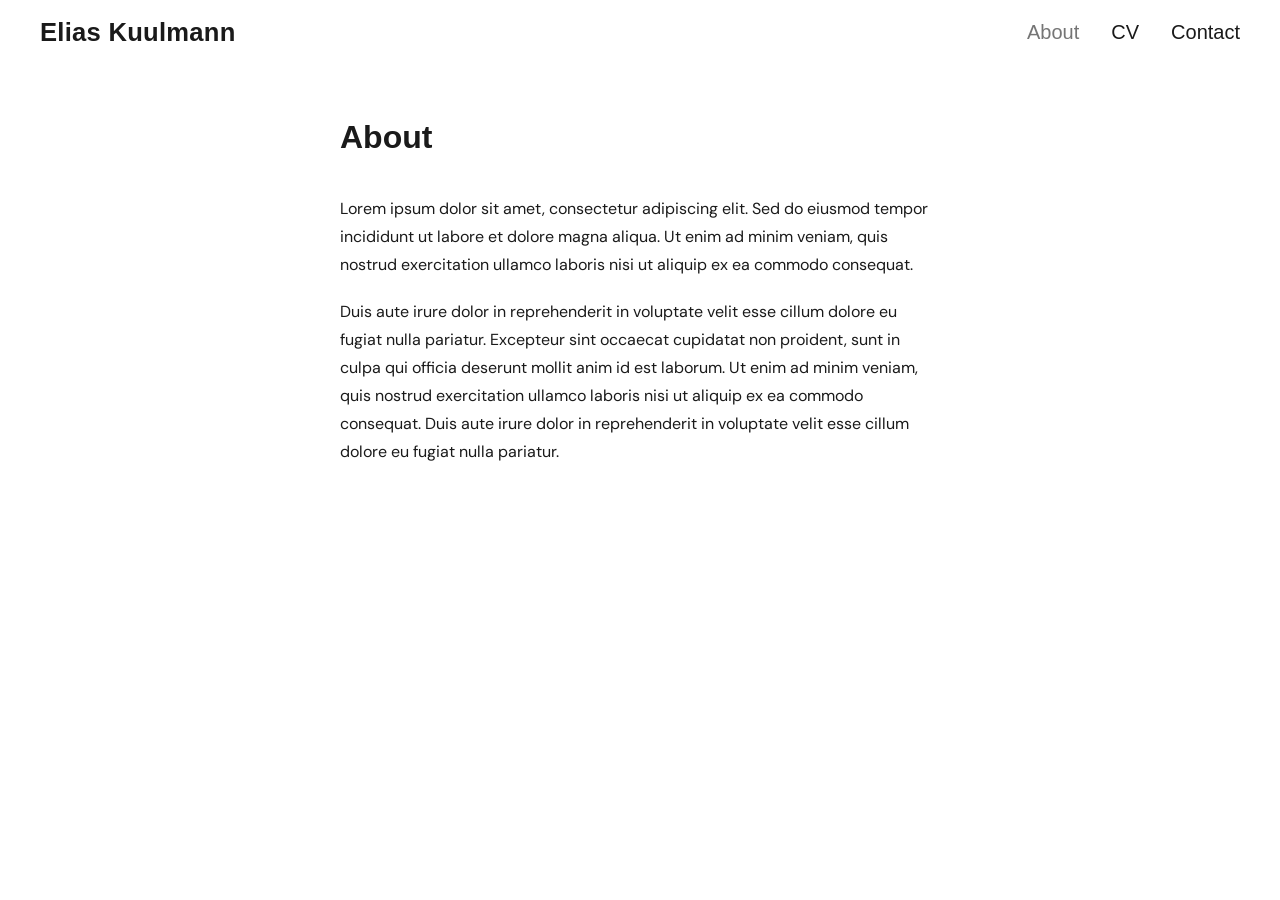
==== about.html @ b6bb6707 "initial commit" ====
<!DOCTYPE html>
<html lang="en">

<head>
  <meta charset="UTF-8">
  <meta name="viewport" content="width=device-width, initial-scale=1.0">
  <title>About — Elias Kuulmann</title>
  <link rel="stylesheet" href="style.css">
  <link rel="preconnect" href="https://fonts.googleapis.com">
  <link
    href="https://fonts.googleapis.com/css2?family=Caveat:wght@400;600;700&family=DM+Sans:ital,wght@0,300;0,400;0,500;1,300;1,400&display=swap"
    rel="stylesheet">
</head>

<body>

  <nav class="nav">
    <a href="index.html" class="nav__name">Elias Kuulmann</a>
    <div class="nav__links">
      <a href="about.html" class="active">About</a>
      <a href="cv.html">CV</a>
      <a href="contact.html">Contact</a>
    </div>
  </nav>

  <main class="page page--about">
    <div class="page__content">
      <h1 class="page__title">About</h1>
      <div class="artist-statement">
        <p>
          Lorem ipsum dolor sit amet, consectetur adipiscing elit. Sed do eiusmod tempor incididunt ut labore et dolore
          magna aliqua. Ut enim ad minim veniam, quis nostrud exercitation ullamco laboris nisi ut aliquip ex ea commodo
          consequat.
        </p>
        <P>
          Duis aute irure dolor in reprehenderit in voluptate velit esse cillum dolore eu fugiat nulla pariatur.
          Excepteur sint occaecat cupidatat non proident, sunt in culpa qui officia deserunt mollit anim id est laborum.
          Ut enim ad minim veniam, quis nostrud exercitation ullamco laboris nisi ut aliquip ex ea commodo consequat.
          Duis aute irure dolor in reprehenderit in voluptate velit esse cillum dolore eu fugiat nulla pariatur.
        </P>
        </p>
      </div>
    </div>
  </main>

</body>

</html>
---- style.css ----
/* ============================================
   ELIAS KUULMANN — PORTFOLIO
   ============================================ */

/* --- VARIABLES --- */
:root {
  /* 
    HANDWRITING FONT: Currently using 'Caveat' from Google Fonts as placeholder.
    To use Elias's actual handwriting font:
    1. Convert his handwriting to a .woff2 font file (use calligraphr.com)
    2. Replace the @font-face below and update --font-hand
  */

  /* 
  @font-face {
    font-family: 'EliasHand';
    src: url('./fonts/elias-hand.woff2') format('woff2');
    font-weight: normal;
    font-style: normal;
    font-display: swap;
  }
  */

  --font-hand: Helvetica, Arial, sans-serif;
  /* swap to 'EliasHand' when ready */
  --font-body: 'DM Sans', sans-serif;

  --color-bg: #ffffff;
  --color-text: #1a1a1a;
  --color-text-light: #6b6560;
  --color-accent: #1a1a1a;
  --color-line: transparent;
  --color-hover: #3a3530;
  --color-postcard: #f0ebe2;
  --color-postcard-line: #c8bfb0;
  --color-stamp: #d4c5a9;

  --nav-height: 64px;
}

/* --- RESET --- */
*,
*::before,
*::after {
  margin: 0;
  padding: 0;
  box-sizing: border-box;
}

html {
  font-size: 16px;
  -webkit-font-smoothing: antialiased;
}

body {
  font-family: var(--font-body);
  background: var(--color-bg);
  color: var(--color-text);
  line-height: 1.6;
  min-height: 100vh;
}

a {
  color: inherit;
  text-decoration: none;
}

ul {
  list-style: none;
}

/* ============================================
   NAVIGATION
   ============================================ */
.nav {
  position: fixed;
  top: 0;
  left: 0;
  right: 0;
  height: var(--nav-height);
  display: flex;
  flex-direction: row;
  flex-wrap: nowrap;
  align-items: center;
  justify-content: space-between;
  padding: 0 2.5rem;
  background: var(--color-bg);
  z-index: 100;
  border-bottom: none;
}

.nav__name {
  font-family: var(--font-hand);
  font-size: 1.6rem;
  font-weight: 700;
  letter-spacing: 0.01em;
  transition: opacity 0.2s;
}

.nav__name:hover {
  opacity: 0.6;
}

.nav__links {
  display: flex;
  flex-wrap: nowrap;
  gap: 2rem;
  font-family: var(--font-hand);
  font-size: 1.25rem;
  white-space: nowrap;
}

.nav__links a {
  position: relative;
  transition: opacity 0.2s;
}

.nav__links a:hover,
.nav__links a.active {
  opacity: 0.6;
}

.nav__links a.active::after {
  display: none;
}

/* ============================================
   HOME PAGE — WORKS
   ============================================ */
.home {
  display: flex;
  min-height: 100vh;
  padding-top: var(--nav-height);
}

/* Left sidebar */
.works-list {
  width: 300px;
  min-width: 300px;
  padding: 2.5rem;
  min-height: calc(100vh - var(--nav-height));
}

.works-list__heading {
  font-family: var(--font-hand);
  font-size: 1.35rem;
  font-weight: 600;
  margin-bottom: 0.6rem;
  padding-bottom: 0.3rem;
  display: inline-block;
}

.works-list__items {
  margin-bottom: 1rem;
}

.works-list__items li {
  margin-bottom: 0.15rem;
}

.work-link {
  font-family: var(--font-hand);
  font-size: 1.15rem;
  cursor: pointer;
  transition: opacity 0.2s;
  display: inline-block;
  padding: 0.15rem 0;
}

.work-link:hover,
.work-link.active {
  opacity: 0.55;
}

/* Right preview area — shows large image */
.works-preview {
  flex: 1;
  padding: 2.5rem;
  display: flex;
  flex-direction: column;
  align-items: center;
  justify-content: center;
  position: relative;
}

.works-preview__hint {
  font-family: var(--font-hand);
  font-size: 1.2rem;
  color: var(--color-text-light);
}

/* Large image display */
.works-preview__display {
  width: 100%;
  height: calc(100vh - var(--nav-height) - 5rem);
  display: flex;
  align-items: center;
  justify-content: center;
  position: relative;
}

.works-preview__display img {
  max-width: 100%;
  max-height: 100%;
  object-fit: contain;
  display: block;
  cursor: pointer;
}

/* Nav arrows within the preview */
.preview-nav {
  position: absolute;
  top: 50%;
  transform: translateY(-50%);
  background: none;
  border: none;
  font-size: 1.6rem;
  color: var(--color-text);
  cursor: pointer;
  opacity: 0.3;
  transition: opacity 0.2s;
  padding: 0.5rem;
}

.preview-nav:hover {
  opacity: 0.8;
}

.preview-nav--prev {
  left: 0;
}

.preview-nav--next {
  right: 0;
}

.works-preview__caption {
  font-family: var(--font-body);
  font-size: 0.85rem;
  color: var(--color-text-light);
  margin-top: 0.8rem;
  text-align: center;
}

.works-preview__counter {
  font-family: var(--font-body);
  font-size: 0.75rem;
  color: var(--color-text-light);
  opacity: 0.6;
  margin-top: 0.3rem;
}

/* ============================================
   LIGHTBOX
   ============================================ */
.lightbox {
  position: fixed;
  inset: 0;
  background: rgba(10, 10, 10, 0.92);
  z-index: 1000;
  display: none;
  align-items: center;
  justify-content: center;
  backdrop-filter: blur(4px);
}

.lightbox.open {
  display: flex;
}

.lightbox__close {
  position: absolute;
  top: 1.5rem;
  right: 2rem;
  background: none;
  border: none;
  color: #fff;
  font-size: 2rem;
  cursor: pointer;
  opacity: 0.7;
  transition: opacity 0.2s;
  z-index: 10;
}

.lightbox__close:hover {
  opacity: 1;
}

.lightbox__prev,
.lightbox__next {
  position: absolute;
  top: 50%;
  transform: translateY(-50%);
  background: none;
  border: none;
  color: #fff;
  font-size: 1.8rem;
  cursor: pointer;
  opacity: 0.5;
  transition: opacity 0.2s;
  padding: 1rem;
  z-index: 10;
}

.lightbox__prev {
  left: 1.5rem;
}

.lightbox__next {
  right: 1.5rem;
}

.lightbox__prev:hover,
.lightbox__next:hover {
  opacity: 1;
}

.lightbox__content {
  text-align: center;
  max-width: 85vw;
  max-height: 85vh;
}

.lightbox__img {
  max-width: 85vw;
  max-height: 78vh;
  object-fit: contain;
  border-radius: 2px;
}

.lightbox__caption {
  color: rgba(255, 255, 255, 0.7);
  font-family: var(--font-body);
  font-size: 0.85rem;
  margin-top: 1rem;
}

.lightbox__counter {
  color: rgba(255, 255, 255, 0.4);
  font-family: var(--font-body);
  font-size: 0.75rem;
  margin-top: 0.3rem;
}

/* ============================================
   INNER PAGES (About, CV)
   ============================================ */
.page {
  min-height: 100vh;
  padding-top: calc(var(--nav-height) + 3rem);
  padding-bottom: 4rem;
}

.page__content {
  max-width: 680px;
  margin: 0 auto;
  padding: 0 2.5rem;
}

.page__title {
  font-family: var(--font-hand);
  font-size: 2rem;
  font-weight: 700;
  margin-bottom: 2rem;
}

/* About */
.artist-statement p {
  margin-bottom: 1.2rem;
  font-size: 1rem;
  line-height: 1.75;
  color: var(--color-text);
}

/* CV */
.cv__section {
  margin-bottom: 2.5rem;
}

.cv__section h2 {
  font-family: var(--font-hand);
  font-size: 1.3rem;
  font-weight: 600;
  margin-bottom: 0.8rem;
  padding-bottom: 0.3rem;
  display: inline-block;
}

.cv__entry {
  display: flex;
  gap: 1.5rem;
  margin-bottom: 0.5rem;
  font-size: 0.95rem;
  line-height: 1.5;
}

.cv__year {
  min-width: 90px;
  color: var(--color-text-light);
  font-variant-numeric: tabular-nums;
}

/* ============================================
   CONTACT — POSTCARD
   ============================================ */
.page--contact {
  display: flex;
  flex-direction: column;
  align-items: center;
  justify-content: center;
  min-height: 100vh;
  padding-top: calc(var(--nav-height) + 2rem);
}

.postcard-title {
  font-family: var(--font-hand);
  font-size: 2.2rem;
  font-weight: 700;
  margin-bottom: 1.5rem;
  text-align: center;
}

.postcard {
  width: 100%;
  max-width: 900px;
  background: var(--color-postcard);
  border-radius: 4px;
  box-shadow:
    0 1px 3px rgba(0, 0, 0, 0.06),
    0 8px 24px rgba(0, 0, 0, 0.08);
  padding: 2.5rem;
  position: relative;
  overflow: hidden;


}

.postcard__inner {
  display: flex;
  gap: 2rem;
  position: relative;
  z-index: 1;
  background: var(--color-postcard);
}

/* Left side */
.postcard__left {
  flex: 1;
  display: flex;
  flex-direction: column;
  gap: 1.5rem;
}

.postcard__stamp {
  width: 72px;
  height: 88px;
  border: 2px dashed var(--color-stamp);
  border-radius: 2px;
  display: flex;
  align-items: center;
  justify-content: center;
  align-self: flex-end;
  margin-bottom: 0.5rem;
}

/* .postcard__stamp-text {
  font-family: var(--font-hand);
  font-size: 0.8rem;
  color: var(--color-stamp);
  letter-spacing: 0.1em;
} */

.postcard__fields-left {
  display: flex;
  flex-direction: column;
  gap: 1rem;
}

/* Divider */
.postcard__divider {
  width: 1.5px;
  background: var(--color-postcard-line);
  align-self: stretch;
}

/* Right side */
.postcard__right {
  flex: 1.3;
  display: flex;
  flex-direction: column;
}

/* Fields */
.postcard__field label {
  display: block;
  font-family: var(--font-hand);
  font-size: 1rem;
  margin-bottom: 0.3rem;
  color: var(--color-text-light);
}

.postcard__field input,
.postcard__field textarea {
  width: 100%;
  background: transparent;
  border: none;
  border-bottom: 1.5px solid var(--color-postcard-line);
  font-family: var(--font-body);
  font-size: 0.95rem;
  color: var(--color-text);
  padding: 0.4rem 0;
  outline: none;
  transition: border-color 0.2s;
  resize: none;
}

.postcard__field input:focus,
.postcard__field textarea:focus {
  border-color: var(--color-text);
}

.postcard__field textarea {
  border-bottom: none;
  line-height: 1.75;
  /* Lines matching the background */
  background-image:
    repeating-linear-gradient(0deg,
      transparent,
      transparent 27px,
      var(--color-postcard-line) 27px,
      var(--color-postcard-line) 28px);
  background-position: 0 4px;
  line-height: 28px;
  padding-top: 4px;
}

.postcard__field--message {
  flex: 1;
}

.postcard__send {
  align-self: flex-end;
  margin-top: 1rem;
  background: var(--color-text);
  color: var(--color-bg);
  border: none;
  font-family: var(--font-hand);
  font-size: 1.1rem;
  padding: 0.5rem 1.8rem;
  border-radius: 2px;
  cursor: pointer;
  transition: opacity 0.2s;
}

.postcard__send:hover {
  opacity: 0.8;
}

/* Confirmation */
.postcard-confirmation {
  display: flex;
  align-items: center;
  justify-content: center;
  min-height: 200px;
}

.postcard-confirmation__text {
  font-family: var(--font-hand);
  font-size: 1.5rem;
  color: var(--color-text);
}

/* Decorative postcard lines (right side) */
.postcard__lines {
  display: none;
  /* hidden — using CSS background lines instead */
}

/* ============================================
   RESPONSIVE
   ============================================ */
@media (max-width: 768px) {
  .nav {
    padding: 0 1.2rem;
  }

  .nav__name {
    font-size: 1.3rem;
  }

  .nav__links {
    gap: 1.2rem;
    font-size: 1.1rem;
  }

  /* Home: stack sidebar above preview */
  .home {
    flex-direction: column;
  }

  .works-list {
    width: 100%;
    min-width: unset;
    min-height: auto;
    padding: 1.5rem;
  }

  .works-preview {
    padding: 1.5rem;
  }

  /* Postcard: stack vertically */
  .postcard {
    padding: 1.5rem;
    max-width: 95vw;
  }

  .postcard__inner {
    flex-direction: column;
  }

  .postcard__divider {
    width: 100%;
    height: 1.5px;
  }

  .postcard__stamp {
    align-self: flex-start;
  }

  .page__content {
    padding: 0 1.2rem;
  }

  .cv__entry {
    flex-direction: column;
    gap: 0.2rem;
  }

  .cv__year {
    min-width: unset;
  }
}

@media (max-width: 480px) {
  .nav__links {
    gap: 0.8rem;
    font-size: 1rem;
  }
}

/* ============================================
   INDIVIDUAL WORK PAGE
   ============================================ */
.work-page {
  max-width: 900px;
  margin: 0 auto;
  padding: calc(var(--nav-height) + 3rem) 2.5rem 5rem;
}

.work-page__title {
  font-family: var(--font-hand);
  font-size: 2.8rem;
  font-weight: 700;
  text-align: center;
  margin-bottom: 2rem;
}

.work-page__description {
  max-width: 640px;
  margin: 0 auto 1.5rem;
  text-align: center;
}

.work-page__description p {
  font-family: var(--font-body);
  font-size: 1rem;
  line-height: 1.75;
  color: var(--color-text);
}

.work-page__meta {
  max-width: 640px;
  margin: 0 auto 3rem;
  text-align: center;
}

.work-page__meta p {
  font-family: var(--font-body);
  font-size: 0.9rem;
  color: var(--color-text-light);
  font-style: italic;
}

/* Photos container */
.work-page__photos {
  display: flex;
  flex-direction: column;
  gap: 3rem;
  margin-bottom: 4rem;
}

/* Single image — auto width, centered */
.work-page__image {
  text-align: center;
}

.work-page__image img {
  max-width: 100%;
  height: auto;
  display: block;
  margin: 0 auto;
}

/* Full width horizontal image */
.work-page__image--full img {
  width: 80%;
}

/* Portrait / vertical image — constrained width */
.work-page__image--portrait {
  max-width: 500px;
  margin: 0 auto;
}

.work-page__image--portrait img {
  width: 100%;
}

/* Series — images side by side */
.work-page__series {
  display: flex;
  gap: 1rem;
  align-items: flex-start;
}

.work-page__series figure {
  flex: 1;
  min-width: 0;
}

.work-page__series img {
  width: 100%;
  height: auto;
  display: block;
}

/* Captions */
.work-page__image figcaption,
.work-page__series figcaption {
  font-family: var(--font-body);
  font-size: 0.8rem;
  color: var(--color-text-light);
  margin-top: 0.5rem;
  text-align: center;
}

/* Back link */
.work-page__back {
  display: inline-block;
  font-family: var(--font-hand);
  font-size: 1.1rem;
  color: var(--color-text);
  opacity: 0.5;
  transition: opacity 0.2s;
}

.work-page__back:hover {
  opacity: 1;
}

/* Responsive work page */
@media (max-width: 768px) {
  .work-page {
    padding: calc(var(--nav-height) + 2rem) 1.2rem 3rem;
  }

  .work-page__title {
    font-size: 2rem;
  }

  .work-page__series {
    flex-direction: column;
  }

  .work-page__image--portrait {
    max-width: 100%;
  }
}
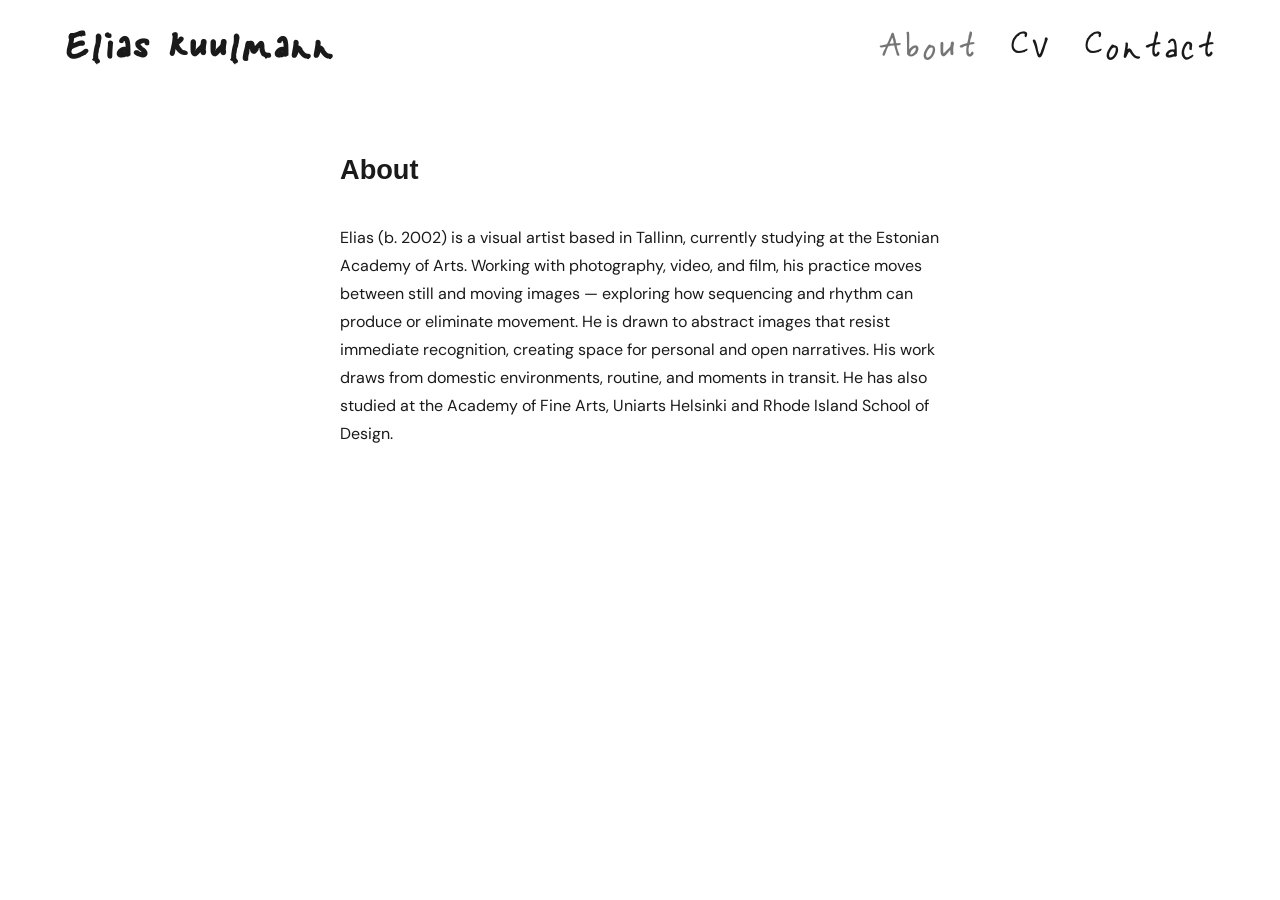
==== commit 02896139: "Cv, about, style" ====
--- a/about.html
+++ b/about.html
@@ -28,16 +28,12 @@
       <h1 class="page__title">About</h1>
       <div class="artist-statement">
         <p>
-          Lorem ipsum dolor sit amet, consectetur adipiscing elit. Sed do eiusmod tempor incididunt ut labore et dolore
-          magna aliqua. Ut enim ad minim veniam, quis nostrud exercitation ullamco laboris nisi ut aliquip ex ea commodo
-          consequat.
-        </p>
-        <P>
-          Duis aute irure dolor in reprehenderit in voluptate velit esse cillum dolore eu fugiat nulla pariatur.
-          Excepteur sint occaecat cupidatat non proident, sunt in culpa qui officia deserunt mollit anim id est laborum.
-          Ut enim ad minim veniam, quis nostrud exercitation ullamco laboris nisi ut aliquip ex ea commodo consequat.
-          Duis aute irure dolor in reprehenderit in voluptate velit esse cillum dolore eu fugiat nulla pariatur.
-        </P>
+          Elias (b. 2002) is a visual artist based in Tallinn, currently studying at the Estonian Academy of Arts.
+          Working with photography, video, and film, his practice moves between still and moving images — exploring how
+          sequencing and rhythm can produce or eliminate movement. He is drawn to abstract images that resist immediate
+          recognition, creating space for personal and open narratives. His work draws from domestic environments,
+          routine, and moments in transit. He has also studied at the Academy of Fine Arts, Uniarts Helsinki and Rhode
+          Island School of Design.
         </p>
       </div>
     </div>
--- a/style.css
+++ b/style.css
@@ -2,28 +2,24 @@
    ELIAS KUULMANN — PORTFOLIO
    ============================================ */
 
+@font-face {
+  font-family: 'EliasHand';
+  src: url('./fonts/Myfont-Regular.otf') format('opentype');
+  font-weight: normal;
+  font-style: normal;
+  font-display: swap;
+}
+
 /* --- VARIABLES --- */
 :root {
-  /* 
-    HANDWRITING FONT: Currently using 'Caveat' from Google Fonts as placeholder.
-    To use Elias's actual handwriting font:
-    1. Convert his handwriting to a .woff2 font file (use calligraphr.com)
-    2. Replace the @font-face below and update --font-hand
-  */
-
-  /* 
-  @font-face {
-    font-family: 'EliasHand';
-    src: url('./fonts/elias-hand.woff2') format('woff2');
-    font-weight: normal;
-    font-style: normal;
-    font-display: swap;
-  }
-  */
-
-  --font-hand: Helvetica, Arial, sans-serif;
-  /* swap to 'EliasHand' when ready */
+  --font-hand: 'EliasHand';
   --font-body: 'DM Sans', sans-serif;
+
+  /* FONT SIZES — edit these to change sizes */
+  --size-nav-name: 4rem;
+  --size-nav-links: 4rem;
+  --size-works-heading: 3rem;
+  --size-work-link: 3rem;
 
   --color-bg: #ffffff;
   --color-text: #1a1a1a;
@@ -35,7 +31,16 @@
   --color-postcard-line: #c8bfb0;
   --color-stamp: #d4c5a9;
 
-  --nav-height: 64px;
+  --nav-height: 100px;
+  /* how tall the nav bar is */
+  --nav-padding: 4rem;
+  /* left/right space in nav */
+  --works-left: 4rem;
+  /* left indent of works list */
+  --works-gap: 0.05rem;
+  /* space between each work title */
+  --works-section-gap: 0.4rem;
+  /* space between Works/Video Works sections */
 }
 
 /* --- RESET --- */
@@ -83,7 +88,7 @@
   flex-wrap: nowrap;
   align-items: center;
   justify-content: space-between;
-  padding: 0 2.5rem;
+  padding: 0 var(--nav-padding);
   background: var(--color-bg);
   z-index: 100;
   border-bottom: none;
@@ -91,7 +96,7 @@
 
 .nav__name {
   font-family: var(--font-hand);
-  font-size: 1.6rem;
+  font-size: var(--size-nav-name);
   font-weight: 700;
   letter-spacing: 0.01em;
   transition: opacity 0.2s;
@@ -106,7 +111,7 @@
   flex-wrap: nowrap;
   gap: 2rem;
   font-family: var(--font-hand);
-  font-size: 1.25rem;
+  font-size: var(--size-nav-links);
   white-space: nowrap;
 }
 
@@ -137,13 +142,13 @@
 .works-list {
   width: 300px;
   min-width: 300px;
-  padding: 2.5rem;
+  padding: 2.5rem 2.5rem 2.5rem var(--works-left);
   min-height: calc(100vh - var(--nav-height));
 }
 
 .works-list__heading {
   font-family: var(--font-hand);
-  font-size: 1.35rem;
+  font-size: var(--size-works-heading);
   font-weight: 600;
   margin-bottom: 0.6rem;
   padding-bottom: 0.3rem;
@@ -151,20 +156,20 @@
 }
 
 .works-list__items {
-  margin-bottom: 1rem;
+  margin-bottom: var(--works-section-gap);
 }
 
 .works-list__items li {
-  margin-bottom: 0.15rem;
+  margin-bottom: var(--works-gap);
 }
 
 .work-link {
   font-family: var(--font-hand);
-  font-size: 1.15rem;
+  font-size: var(--size-work-link);
   cursor: pointer;
   transition: opacity 0.2s;
   display: inline-block;
-  padding: 0.15rem 0;
+  padding: 0.05rem 0;
 }
 
 .work-link:hover,
@@ -358,8 +363,8 @@
 }
 
 .page__title {
-  font-family: var(--font-hand);
-  font-size: 2rem;
+  font-family: Helvetica, Arial, sans-serif;
+  font-size: 1.7rem;
   font-weight: 700;
   margin-bottom: 2rem;
 }
@@ -378,7 +383,7 @@
 }
 
 .cv__section h2 {
-  font-family: var(--font-hand);
+  font-family: Helvetica, Arial, sans-serif;
   font-size: 1.3rem;
   font-weight: 600;
   margin-bottom: 0.8rem;
@@ -431,8 +436,6 @@
   padding: 2.5rem;
   position: relative;
   overflow: hidden;
-
-
 }
 
 .postcard__inner {
@@ -443,7 +446,6 @@
   background: var(--color-postcard);
 }
 
-/* Left side */
 .postcard__left {
   flex: 1;
   display: flex;
@@ -463,34 +465,24 @@
   margin-bottom: 0.5rem;
 }
 
-/* .postcard__stamp-text {
-  font-family: var(--font-hand);
-  font-size: 0.8rem;
-  color: var(--color-stamp);
-  letter-spacing: 0.1em;
-} */
-
 .postcard__fields-left {
   display: flex;
   flex-direction: column;
   gap: 1rem;
 }
 
-/* Divider */
 .postcard__divider {
   width: 1.5px;
   background: var(--color-postcard-line);
   align-self: stretch;
 }
 
-/* Right side */
 .postcard__right {
   flex: 1.3;
   display: flex;
   flex-direction: column;
 }
 
-/* Fields */
 .postcard__field label {
   display: block;
   font-family: var(--font-hand);
@@ -522,7 +514,6 @@
 .postcard__field textarea {
   border-bottom: none;
   line-height: 1.75;
-  /* Lines matching the background */
   background-image:
     repeating-linear-gradient(0deg,
       transparent,
@@ -556,7 +547,6 @@
   opacity: 0.8;
 }
 
-/* Confirmation */
 .postcard-confirmation {
   display: flex;
   align-items: center;
@@ -570,10 +560,8 @@
   color: var(--color-text);
 }
 
-/* Decorative postcard lines (right side) */
 .postcard__lines {
   display: none;
-  /* hidden — using CSS background lines instead */
 }
 
 /* ============================================
@@ -585,15 +573,14 @@
   }
 
   .nav__name {
-    font-size: 1.3rem;
+    font-size: calc(var(--size-nav-name) * 0.7);
   }
 
   .nav__links {
     gap: 1.2rem;
-    font-size: 1.1rem;
-  }
-
-  /* Home: stack sidebar above preview */
+    font-size: calc(var(--size-nav-links) * 0.7);
+  }
+
   .home {
     flex-direction: column;
   }
@@ -609,7 +596,6 @@
     padding: 1.5rem;
   }
 
-  /* Postcard: stack vertically */
   .postcard {
     padding: 1.5rem;
     max-width: 95vw;
@@ -645,7 +631,7 @@
 @media (max-width: 480px) {
   .nav__links {
     gap: 0.8rem;
-    font-size: 1rem;
+    font-size: calc(var(--size-nav-links) * 0.6);
   }
 }
 
@@ -692,7 +678,6 @@
   font-style: italic;
 }
 
-/* Photos container */
 .work-page__photos {
   display: flex;
   flex-direction: column;
@@ -700,7 +685,6 @@
   margin-bottom: 4rem;
 }
 
-/* Single image — auto width, centered */
 .work-page__image {
   text-align: center;
 }
@@ -712,12 +696,10 @@
   margin: 0 auto;
 }
 
-/* Full width horizontal image */
 .work-page__image--full img {
   width: 80%;
 }
 
-/* Portrait / vertical image — constrained width */
 .work-page__image--portrait {
   max-width: 500px;
   margin: 0 auto;
@@ -727,7 +709,6 @@
   width: 100%;
 }
 
-/* Series — images side by side */
 .work-page__series {
   display: flex;
   gap: 1rem;
@@ -745,7 +726,6 @@
   display: block;
 }
 
-/* Captions */
 .work-page__image figcaption,
 .work-page__series figcaption {
   font-family: var(--font-body);
@@ -755,7 +735,6 @@
   text-align: center;
 }
 
-/* Back link */
 .work-page__back {
   display: inline-block;
   font-family: var(--font-hand);
@@ -769,7 +748,6 @@
   opacity: 1;
 }
 
-/* Responsive work page */
 @media (max-width: 768px) {
   .work-page {
     padding: calc(var(--nav-height) + 2rem) 1.2rem 3rem;
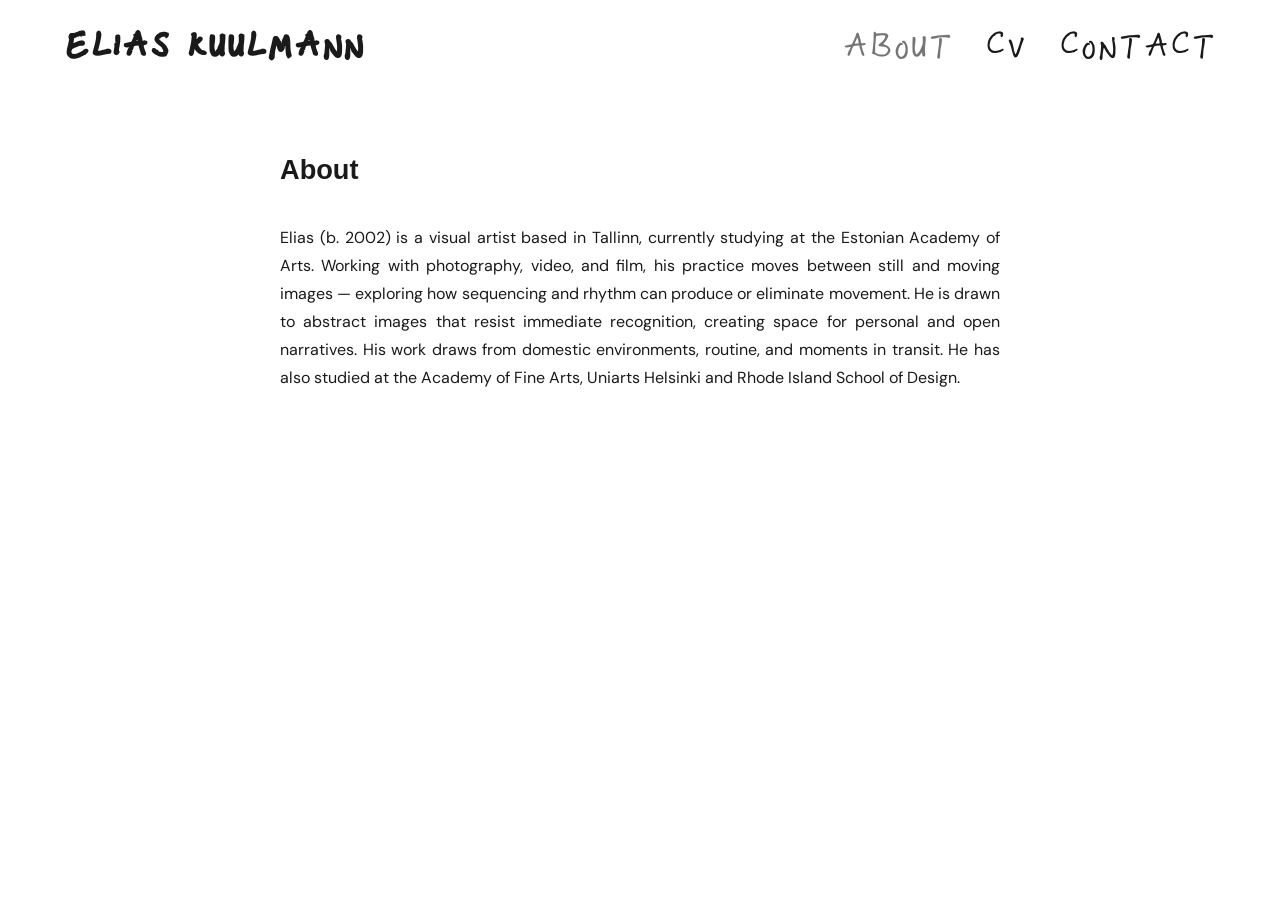
==== commit 2949083b: "Added favicon" ====
--- a/about.html
+++ b/about.html
@@ -2,6 +2,7 @@
 <html lang="en">
 
 <head>
+  <link rel="icon" type="image/x-icon" href="favicon.ico">
   <meta charset="UTF-8">
   <meta name="viewport" content="width=device-width, initial-scale=1.0">
   <title>About — Elias Kuulmann</title>
--- a/style.css
+++ b/style.css
@@ -12,14 +12,20 @@
 
 /* --- VARIABLES --- */
 :root {
-  --font-hand: 'EliasHand';
+  --font-hand-numbers: 'Caveat', cursive;
+  --font-hand: 'EliasHand', 'Caveat', cursive;
   --font-body: 'DM Sans', sans-serif;
+
+  --works-heading-margin-top: 2rem;
+  /* space above Works / Video Works headings */
+  --works-heading-margin-bottom: 0.6rem;
+  /* space below heading before first item */
 
   /* FONT SIZES — edit these to change sizes */
   --size-nav-name: 4rem;
   --size-nav-links: 4rem;
-  --size-works-heading: 3rem;
-  --size-work-link: 3rem;
+  --size-works-heading: 2.8rem;
+  --size-work-link: 2rem;
 
   --color-bg: #ffffff;
   --color-text: #1a1a1a;
@@ -78,6 +84,7 @@
    NAVIGATION
    ============================================ */
 .nav {
+  text-transform: uppercase;
   position: fixed;
   top: 0;
   left: 0;
@@ -140,7 +147,8 @@
 
 /* Left sidebar */
 .works-list {
-  width: 300px;
+  text-transform: uppercase;
+  width: 500px;
   min-width: 300px;
   padding: 2.5rem 2.5rem 2.5rem var(--works-left);
   min-height: calc(100vh - var(--nav-height));
@@ -150,7 +158,8 @@
   font-family: var(--font-hand);
   font-size: var(--size-works-heading);
   font-weight: 600;
-  margin-bottom: 0.6rem;
+  margin-top: 1rem;
+  margin-bottom: -3rem;
   padding-bottom: 0.3rem;
   display: inline-block;
 }
@@ -160,10 +169,11 @@
 }
 
 .works-list__items li {
-  margin-bottom: var(--works-gap);
+  margin-bottom: 0rem;
 }
 
 .work-link {
+  line-height: 1.30;
   font-family: var(--font-hand);
   font-size: var(--size-work-link);
   cursor: pointer;
@@ -357,7 +367,7 @@
 }
 
 .page__content {
-  max-width: 680px;
+  max-width: 800px;
   margin: 0 auto;
   padding: 0 2.5rem;
 }
@@ -375,6 +385,8 @@
   font-size: 1rem;
   line-height: 1.75;
   color: var(--color-text);
+  text-align: justify;
+  max-width: 900px;
 }
 
 /* CV */
@@ -645,25 +657,39 @@
 }
 
 .work-page__title {
-  font-family: var(--font-hand);
-  font-size: 2.8rem;
+  font-family: Helvetica, Arial, sans-serif;
+  font-size: 1.9rem;
   font-weight: 700;
   text-align: center;
   margin-bottom: 2rem;
 }
 
+.work-page__year {
+  font-family: Helvetica, Arial, sans-serif;
+  font-size: 1.9rem;
+  font-weight: 700;
+  text-align: center;
+  margin-top: -2.5rem;
+  margin-bottom: 2rem;
+  color: var(--color-text);
+}
+
 .work-page__description {
-  max-width: 640px;
-  margin: 0 auto 1.5rem;
-  text-align: center;
+  max-width: 750px;
+  margin: 0 auto 5rem;
+  text-align: justify;
 }
 
 .work-page__description p {
   font-family: var(--font-body);
   font-size: 1rem;
   line-height: 1.75;
+  /* space between lines within a paragraph */
+  margin-bottom: 1.2rem;
+  /* space between paragraphs */
   color: var(--color-text);
 }
+
 
 .work-page__meta {
   max-width: 640px;
@@ -701,7 +727,7 @@
 }
 
 .work-page__image--portrait {
-  max-width: 500px;
+  max-width: 655px;
   margin: 0 auto;
 }
 
@@ -736,9 +762,10 @@
 }
 
 .work-page__back {
+  text-transform: uppercase;
   display: inline-block;
-  font-family: var(--font-hand);
-  font-size: 1.1rem;
+  font-family: Helvetica, Arial, sans-serif;
+  font-size: 1.0rem;
   color: var(--color-text);
   opacity: 0.5;
   transition: opacity 0.2s;
